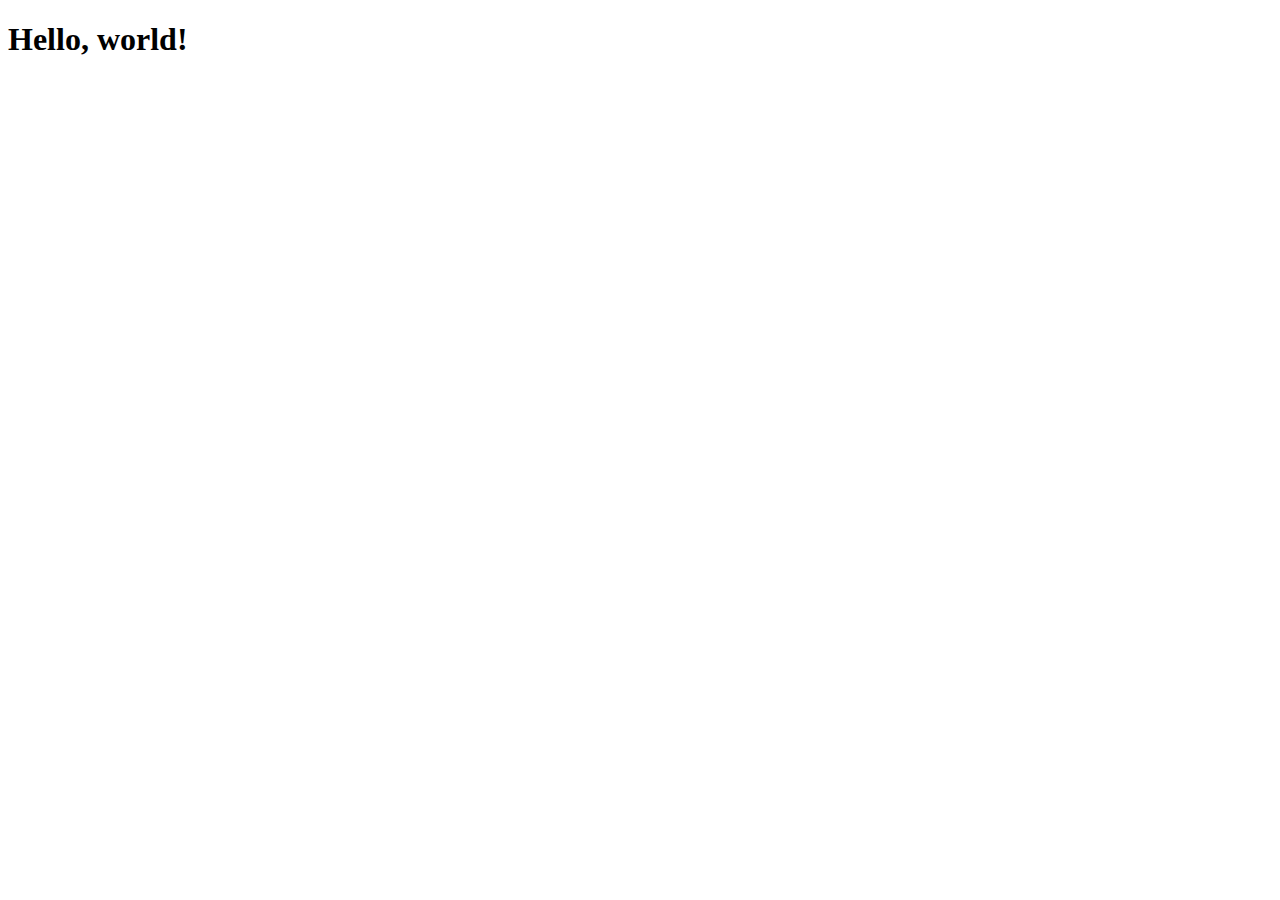
==== sample.html @ 60cb766d "Add files via upload" ====
<!doctype html>
<html lang="en">
  <head>
    <!-- Required meta tags -->
    <meta charset="utf-8">
    <meta name="viewport" content="width=device-width, initial-scale=1, shrink-to-fit=no">

    <!-- Bootstrap CSS -->
    <link rel="stylesheet" href="https://stackpath.bootstrapcdn.com/bootstrap/4.1.1/css/bootstrap.min.css" integrity="sha384-WskhaSGFgHYWDcbwN70/dfYBj47jz9qbsMId/iRN3ewGhXQFZCSftd1LZCfmhktB" crossorigin="anonymous">

    <title>Hello, world!</title>
  </head>
  <body>
    <h1>Hello, world!</h1>

    <!-- Optional JavaScript -->
    <!-- jQuery first, then Popper.js, then Bootstrap JS -->
    <script src="https://code.jquery.com/jquery-3.3.1.slim.min.js" integrity="sha384-q8i/X+965DzO0rT7abK41JStQIAqVgRVzpbzo5smXKp4YfRvH+8abtTE1Pi6jizo" crossorigin="anonymous"></script>
    <script src="https://cdnjs.cloudflare.com/ajax/libs/popper.js/1.14.3/umd/popper.min.js" integrity="sha384-ZMP7rVo3mIykV+2+9J3UJ46jBk0WLaUAdn689aCwoqbBJiSnjAK/l8WvCWPIPm49" crossorigin="anonymous"></script>
    <script src="https://stackpath.bootstrapcdn.com/bootstrap/4.1.1/js/bootstrap.min.js" integrity="sha384-smHYKdLADwkXOn1EmN1qk/HfnUcbVRZyYmZ4qpPea6sjB/pTJ0euyQp0Mk8ck+5T" crossorigin="anonymous"></script>
  </body>
</html>
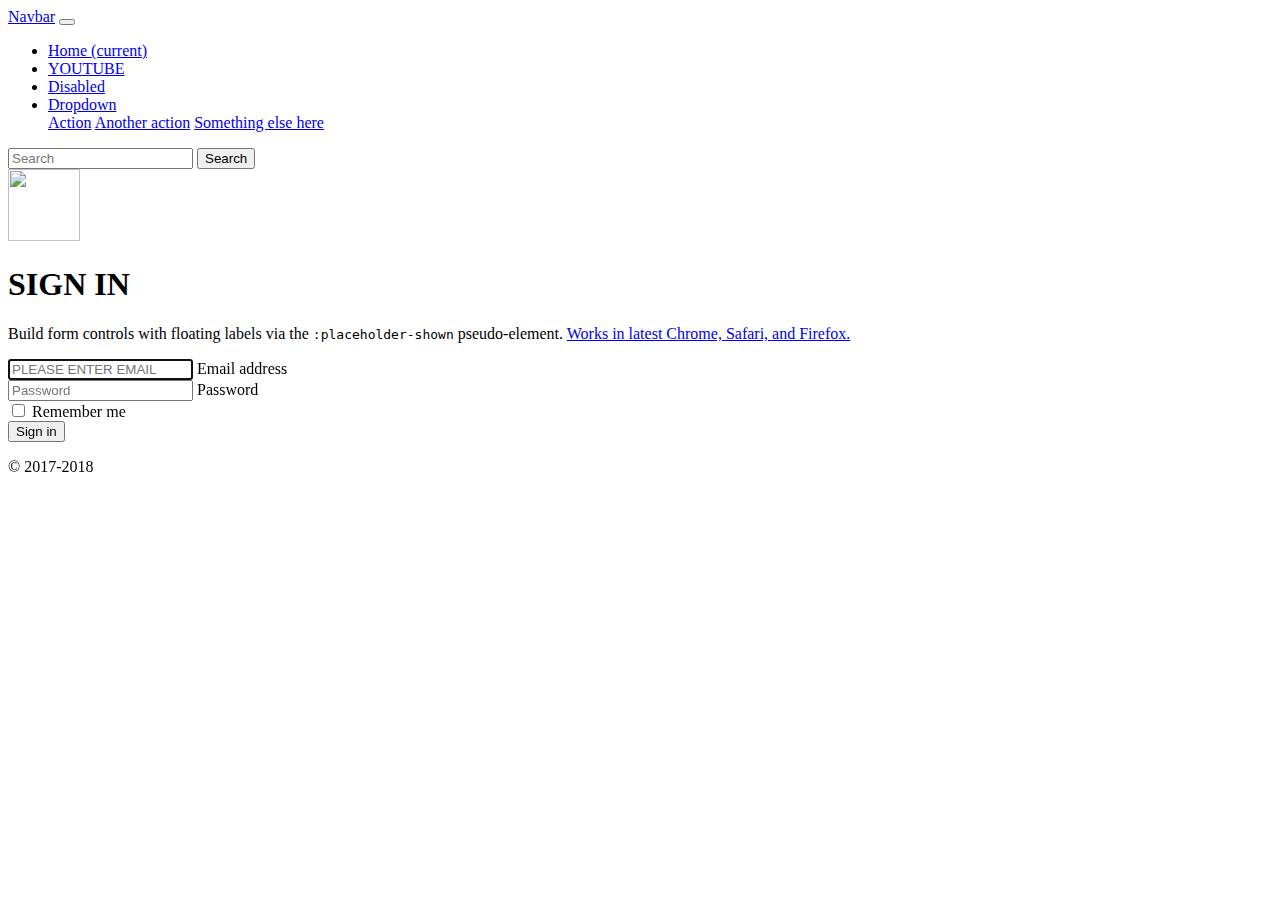
==== commit aff97bf0: "Add files via upload" ====
--- a/sample.html
+++ b/sample.html
@@ -6,12 +6,70 @@
     <meta name="viewport" content="width=device-width, initial-scale=1, shrink-to-fit=no">
 
     <!-- Bootstrap CSS -->
-    <link rel="stylesheet" href="https://stackpath.bootstrapcdn.com/bootstrap/4.1.1/css/bootstrap.min.css" integrity="sha384-WskhaSGFgHYWDcbwN70/dfYBj47jz9qbsMId/iRN3ewGhXQFZCSftd1LZCfmhktB" crossorigin="anonymous">
-
-    <title>Hello, world!</title>
+    <link rel="stylesheet" href="bootstrap.css">
+    <link rel="stylesheet" href="sample.css">
+    <title>SAmple PAge</title>
   </head>
   <body>
-    <h1>Hello, world!</h1>
+<!--THIS IS MY NAV BAR-->
+     <nav class="navbar navbar-expand-md navbar-dark bg-dark fixed-top">
+      <a class="navbar-brand" href="#">Navbar</a>
+      <button class="navbar-toggler" type="button" data-toggle="collapse" data-target="#navbarsExampleDefault" aria-controls="navbarsExampleDefault" aria-expanded="false" aria-label="Toggle navigation">
+        <span class="navbar-toggler-icon"></span>
+      </button>
+
+      <div class="collapse navbar-collapse" id="navbarsExampleDefault">
+        <ul class="navbar-nav mr-auto">
+          <li class="nav-item active">
+            <a class="nav-link" href="#">Home <span class="sr-only">(current)</span></a>
+          </li>
+          <li class="nav-item">
+            <a class="nav-link" href="https://www.youtube.com/channel/UCPVz14jMcwm-masyZoZcauQ">YOUTUBE</a>
+          </li>
+          <li class="nav-item">
+            <a class="nav-link disabled" href="#">Disabled</a>
+          </li>
+          <li class="nav-item dropdown">
+            <a class="nav-link dropdown-toggle" href="https://example.com" id="dropdown01" data-toggle="dropdown" aria-haspopup="true" aria-expanded="false">Dropdown</a>
+            <div class="dropdown-menu" aria-labelledby="dropdown01">
+              <a class="dropdown-item" href="#">Action</a>
+              <a class="dropdown-item" href="#">Another action</a>
+              <a class="dropdown-item" href="#">Something else here</a>
+            </div>
+          </li>
+        </ul>
+        <form class="form-inline my-2 my-lg-0">
+          <input class="form-control mr-sm-2" type="text" placeholder="Search" aria-label="Search">
+          <button class="btn btn-outline-success my-2 my-sm-0" type="submit">Search</button>
+        </form>
+      </div>
+    </nav>
+<!--THIS IS MY SIGN IN AREA-->
+<form class="form-signin">
+      <div class="text-center mb-4">
+        <img class="mb-4" src="https://getbootstrap.com/assets/brand/bootstrap-solid.svg" alt="" width="72" height="72">
+        <h1 class="h3 mb-3 font-weight-normal">SIGN IN</h1>
+        <p>Build form controls with floating labels via the <code>:placeholder-shown</code> pseudo-element. <a href="https://caniuse.com/#feat=css-placeholder-shown">Works in latest Chrome, Safari, and Firefox.</a></p>
+      </div>
+
+      <div class="form-label-group">
+        <input type="email" id="inputEmail" class="form-control" placeholder="PLEASE ENTER EMAIL" required autofocus>
+        <label for="inputEmail">Email address</label>
+      </div>
+
+      <div class="form-label-group">
+        <input type="password" id="inputPassword" class="form-control" placeholder="Password" required>
+        <label for="inputPassword">Password</label>
+      </div>
+
+      <div class="checkbox mb-3">
+        <label>
+          <input type="checkbox" value="remember-me"> Remember me
+        </label>
+      </div>
+      <button class="btn btn-lg btn-primary btn-block" type="submit">Sign in</button>
+      <p class="mt-5 mb-3 text-muted text-center">&copy; 2017-2018</p>
+    </form>
 
     <!-- Optional JavaScript -->
     <!-- jQuery first, then Popper.js, then Bootstrap JS -->
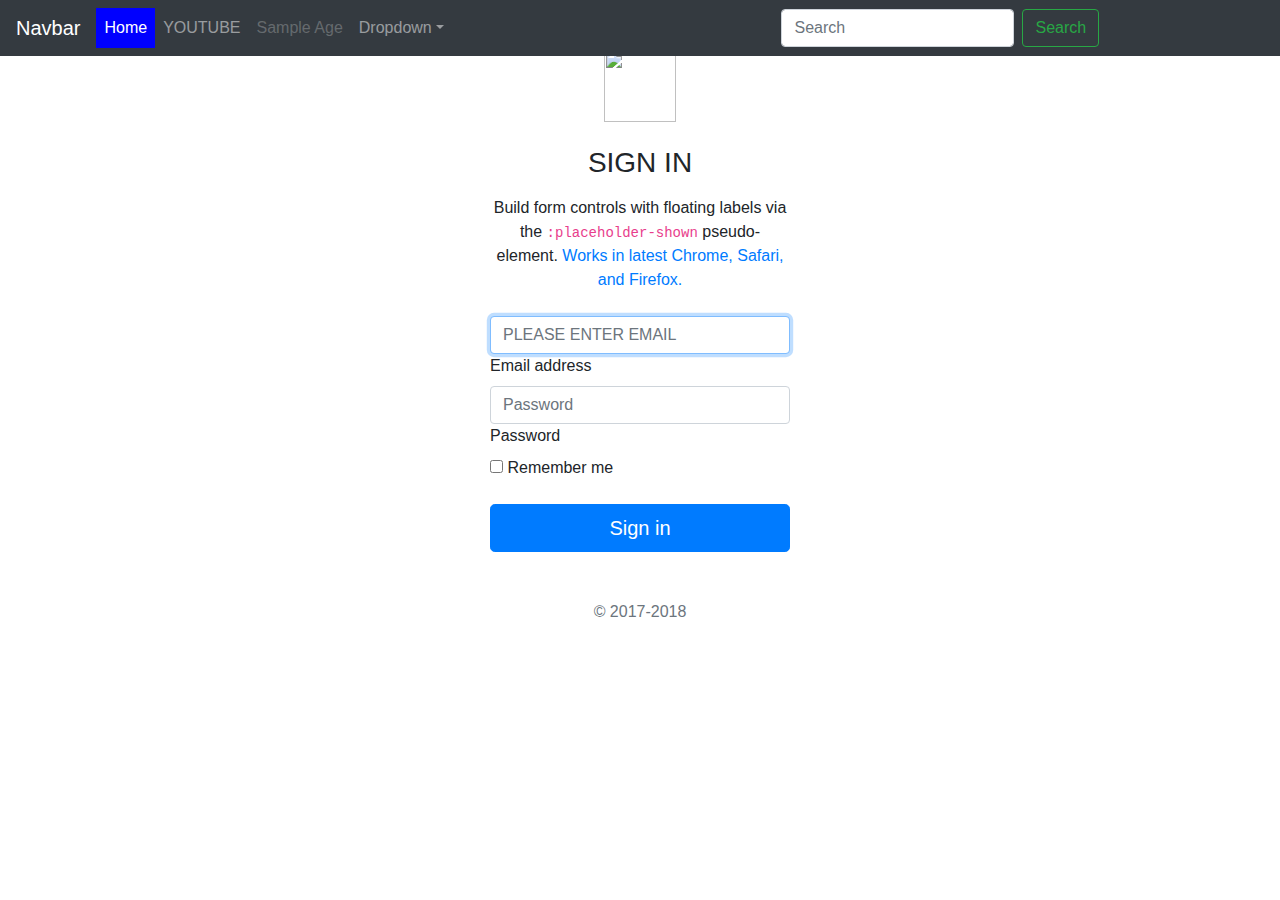
==== commit b503121f: "Add files via upload" ====
--- a/sample.html
+++ b/sample.html
@@ -4,6 +4,7 @@
     <!-- Required meta tags -->
     <meta charset="utf-8">
     <meta name="viewport" content="width=device-width, initial-scale=1, shrink-to-fit=no">
+    <link rel="icon" href="favicon.ico">
 
     <!-- Bootstrap CSS -->
     <link rel="stylesheet" href="bootstrap.css">
@@ -21,13 +22,13 @@
       <div class="collapse navbar-collapse" id="navbarsExampleDefault">
         <ul class="navbar-nav mr-auto">
           <li class="nav-item active">
-            <a class="nav-link" href="#">Home <span class="sr-only">(current)</span></a>
+            <a class="nav-link" href="index.html">Home <span class="sr-only">(current)</span></a>
           </li>
           <li class="nav-item">
             <a class="nav-link" href="https://www.youtube.com/channel/UCPVz14jMcwm-masyZoZcauQ">YOUTUBE</a>
           </li>
           <li class="nav-item">
-            <a class="nav-link disabled" href="#">Disabled</a>
+            <a class="nav-link disabled"  class="active" href="sample.html">Sample Age</a>
           </li>
           <li class="nav-item dropdown">
             <a class="nav-link dropdown-toggle" href="https://example.com" id="dropdown01" data-toggle="dropdown" aria-haspopup="true" aria-expanded="false">Dropdown</a>
--- a/sample.css
+++ b/sample.css
@@ -0,0 +1,14 @@
+.form-signin{
+	height:500px;
+	width:300px;'
+}
+
+form{
+	margin:0 auto;
+	margin-top:50px;
+}
+
+.active {
+    background-color: blue;
+    color:white;
+}